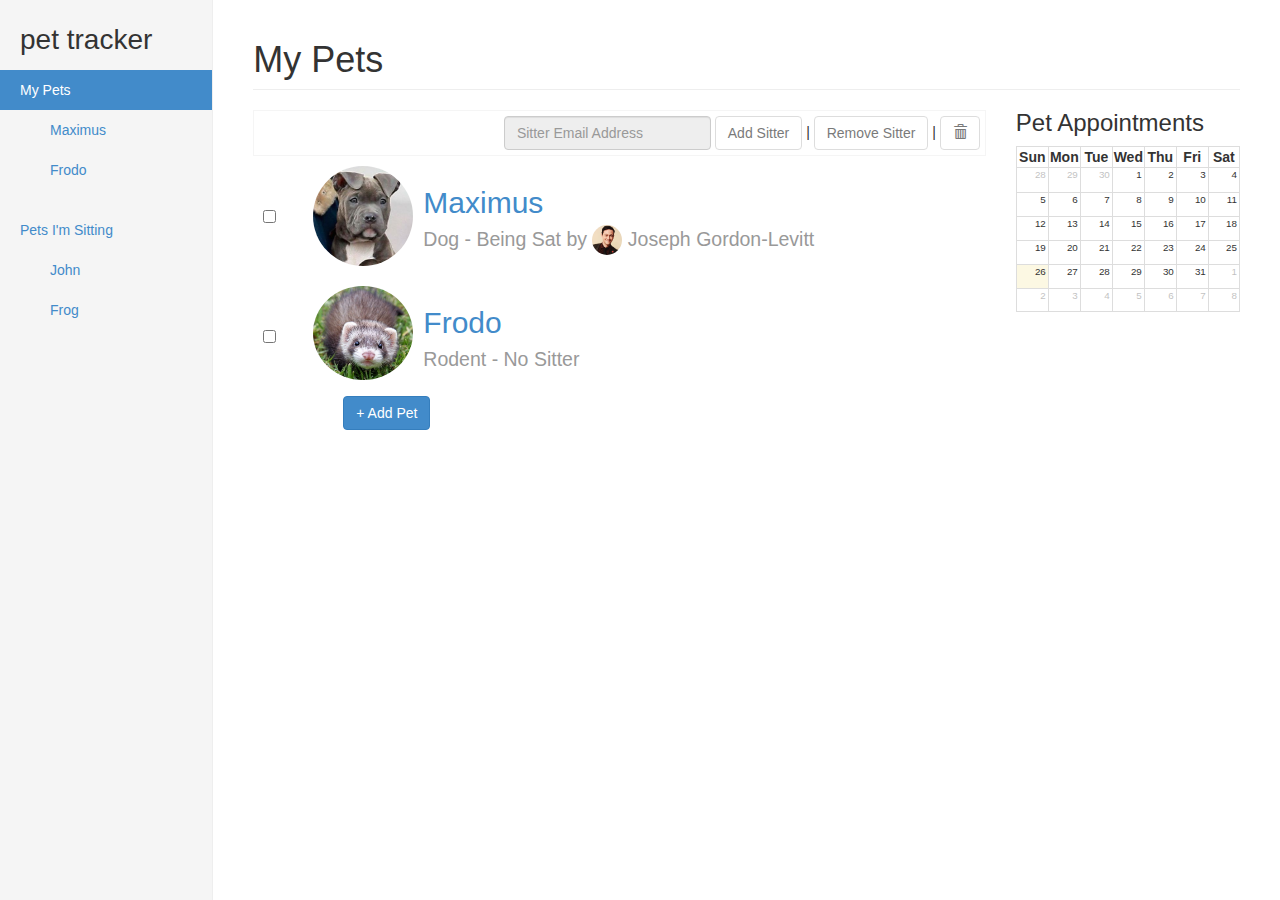
==== about.html @ 49af53d9 "Mila <3" ====
<!DOCTYPE html>
<html lang="en">
  <head>
    <meta charset="utf-8">
    <meta http-equiv="X-UA-Compatible" content="IE=edge">
    <meta name="viewport" content="width=device-width, initial-scale=1">
    <meta name="description" content="">
    <meta name="author" content="">
    <link rel="shortcut icon" href="../../assets/ico/favicon.ico">

    <title>Pet Tracker</title>

    <!-- Compiled and minified CSS -->
    <link rel="stylesheet" href="css/bootstrap.min.css">

    <!-- Custom styles for this template -->
    <link href="css/styles.css" rel="stylesheet">

    <!-- Calendar styles -->
    <link rel="stylesheet" type="text/css" href="css/fullcalendar.css" />

    <!-- HTML5 shim and Respond.js IE8 support of HTML5 elements and media queries -->
    <!--[if lt IE 9]>
      <script src="https://oss.maxcdn.com/libs/html5shiv/3.7.0/html5shiv.js"></script>
      <script src="https://oss.maxcdn.com/libs/respond.js/1.4.2/respond.min.js"></script>
    <![endif]-->
  </head>

  <body>

    <!--
    <div class="container-fluid">
      <div class="row">
        <div class="col-md-2"></div>
        <div class="col-md-10">
          <img class="profile-pic img-circle" src="profile.jpg" />
          <h1>Tom Hardy<br /><small>Cambridge, MA</small></h1>
        </div>
      </div>
    </div>--><!-- /.container -->

    <div class="container-fluid">
      <div class="row">
        <div class="col-sm-3 col-md-2 sidebar" id="sidebar" role="navigation">
          <div class="logo">pet tracker</div>
          <ul class="nav nav-sidebar">
            <li class="active category"><a href="index.html">My Pets</a></li>
            <li class="subcategory"><a href="maximus.html">Maximus</a></li>
            <li class="subcategory"><a href="frodo.html">Frodo</a></li>
          </ul>
          <ul class="nav nav-sidebar">
            <li class ="category"><a href="sittingpets.html">Pets I'm Sitting</a></li>
            <li class="subcategory"><a href="john.html">John</a></li>
            <li class="subcategory"><a href="frog.html">Frog</a></li>
          </ul>
          <ul class="nav nav-sidebar">
        </div>


        <div class="col-sm-9 col-md-10 col-sm-offset-3 col-md-offset-2 main">
          <h1 class="page-header">My Pets</h1>

          <div class="row">
            

            <div id="mypets-container" class="col-md-9">

              <div class="controls">
                <form class="form-inline" role="form">
                  <div class="form-group">
                    <input type="email" class="form-control" id="sitter-email" placeholder="Sitter Email Address" disabled>
                  </div>
                  <button type="submit" id="sitter-submit-btn" class="btn btn-default" disabled>Add Sitter</button> |  
                  <button type="button" class="btn btn-default" disabled>
                    Remove Sitter
                  </button> | 
                  <button type="button" class="btn btn-default" disabled>
                    <span class="glyphicon glyphicon-trash"></span>
                  </button>
                </form>

                
              </div>

              <a href="maximus.html">
                <div class="my-pet-entry">
                  <div class="checkbox pull-left">
                    <label>
                      <input id="maximus-checkbox" onchange="checkbox_change" type="checkbox">
                    </label>
                  </div>
                  <img class="pull-left my-pet-pic img-circle" src="img/maximus.jpg" />
                  <h2>
                    Maximus<br />
                    <small>Dog - Being Sat by <img class="sitter-pic img-circle" src="img/jgl.png" /> Joseph Gordon-Levitt</small>
                  </h2>
                </div>
              </a>

              <a href="frodo.html">
                <div class="my-pet-entry">
                  <div class="checkbox pull-left">
                    <label>
                      <input id="frodo-checkbox" type="checkbox">
                    </label>
                  </div>
                  <img class="pull-left my-pet-pic img-circle" src="img/frodo.jpg" />
                  <h2>
                    Frodo<br />
                    <small>Rodent - No Sitter</small>
                  </h2>
                </div>
              </a>

              <a id="addpet-btn" class="btn btn-primary" href="#">+ Add Pet</a>

              
            </div>

            <div class="col-md-3 calendar">
              <h3>Pet Appointments</h3>
              <div id="calendar"></div>
            </div>
          </div>
        </div>
      </div>
    </div>


    <!-- Bootstrap core JavaScript
    ================================================== -->
    <!-- Placed at the end of the document so the pages load faster -->
    <script src="https://ajax.googleapis.com/ajax/libs/jquery/1.11.0/jquery.min.js"></script>
    <!-- Compiled and minified JavaScript -->
    <script src="js/bootstrap.min.js"></script>
    <script src="js/mypets.js"></script>
    <script type="text/javascript" src="js/fullcalendar.min.js"></script>
  </body>
</html>
---- css/styles.css ----
/* GLOBAL */
body {
  
}
a:hover {
  text-decoration: none;
}

/* BOOTSTRAP OVERRIDES */
.checkbox {
  height:100%;
  padding-top:30px;
  padding-right: 30px;
}

/* OWN PROFILE STUFF */
.profile-link {
	padding:10px!important;
}

.profile-pic-nav {
	width:30px;
}

.profile-pic {
	width:140px;
	padding:20px;
	float:left;
}

.profile-container {
	border-top: 1px solid #eee;
}

.navbar form {
	width:100%;
  text-align: center;
}

/* MY PETS page */
.my-pet-entry {
  padding:10px;
  height:120px;
}
.my-pet-entry:hover {
  background-color: #f5f5f5;
}
.my-pet-pic {
  width:100px;
  margin-right:10px;
}
.sitter-pic {
  width:30px;
}
#addpet-form {
  height:200px;
}
.pet-pic-upload {
  float:left;
}
.pet-pic-upload img {
  width:100px;
}
input[type=file] {
  width:100px;
  margin-left:10px;
  color:#fff;
}
#addpet-btn {
  margin-left:30px;
}
.calendar h3 {
  margin-top: 0px;
}
.controls {
  border:1px solid #f5f5f5;
  padding:5px;
  text-align: right;
}
.fc-header {
  display:none;
}
.fc-event-title {
  display:none;
}
.fc-day-number {
  font-size: .7em;
}

/* INDIVIDUAL PETS page */
.pet-pic {
	border-radius: 10px;
	margin-right:20px;
	margin-bottom:20px;
	width:190px;
  height:190px;
  overflow: hidden;
}
.pet-description {
	width:600px!important;
}
.pet-description-text {
	color:#5e5e5e;
}
.schedule-icon {
	width:50px;
	border-radius: 5px;
}
#pet-schedule {
	height:300px;
	border:1px solid #999;
	border-radius: 5px;
}

/*
 * Sidebar
 */

/* Hide for mobile, show later */
.sidebar {
  display: none;
}
@media (min-width: 768px) {
  .sidebar {
    position: absolute;
    top: 0px;
    bottom: 0;
    left: 0;
    z-index: 1000;
    display: block;
    padding: 20px;
    overflow-x: hidden;
    overflow-y: auto; /* Scrollable contents if viewport is shorter than content. */
    background-color: #f5f5f5;
    border-right: 1px solid #eee;
  }
}

.category {
  
}

.subcategory {
  text-indent:30px;
}

/* Sidebar navigation */
.nav-sidebar {
  margin-right: -21px; /* 20px padding + 1px border */
  margin-bottom: 20px;
  margin-left: -20px;
}
.nav-sidebar > li > a {
  padding-right: 20px;
  padding-left: 20px;
}
.nav-sidebar > .active > a,
.nav-sidebar > .active > a:hover {
  color: #fff;
  background-color: #428bca;
}

.logo {
  font-size: 2em;
  margin-bottom: 10px;
}

@media (min-width: 768px) {
  .main {
    padding-right: 40px;
    padding-left: 40px;
  }
}
---- css/fullcalendar.css ----
/*!
 * FullCalendar v1.6.4 Stylesheet
 * Docs & License: http://arshaw.com/fullcalendar/
 * (c) 2013 Adam Shaw
 */


.fc {
	direction: ltr;
	text-align: left;
	}
	
.fc table {
	border-collapse: collapse;
	border-spacing: 0;
	}
	
html .fc,
.fc table {
	font-size: 1em;
	}
	
.fc td,
.fc th {
	padding: 0;
	vertical-align: top;
	}



/* Header
------------------------------------------------------------------------*/

.fc-header td {
	white-space: nowrap;
	}

.fc-header-left {
	width: 25%;
	text-align: left;
	}
	
.fc-header-center {
	text-align: center;
	}
	
.fc-header-right {
	width: 25%;
	text-align: right;
	}
	
.fc-header-title {
	display: inline-block;
	vertical-align: top;
	}
	
.fc-header-title h2 {
	margin-top: 0;
	white-space: nowrap;
	}
	
.fc .fc-header-space {
	padding-left: 10px;
	}
	
.fc-header .fc-button {
	margin-bottom: 1em;
	vertical-align: top;
	}
	
/* buttons edges butting together */

.fc-header .fc-button {
	margin-right: -1px;
	}
	
.fc-header .fc-corner-right,  /* non-theme */
.fc-header .ui-corner-right { /* theme */
	margin-right: 0; /* back to normal */
	}
	
/* button layering (for border precedence) */
	
.fc-header .fc-state-hover,
.fc-header .ui-state-hover {
	z-index: 2;
	}
	
.fc-header .fc-state-down {
	z-index: 3;
	}

.fc-header .fc-state-active,
.fc-header .ui-state-active {
	z-index: 4;
	}
	
	
	
/* Content
------------------------------------------------------------------------*/
	
.fc-content {
	clear: both;
	zoom: 1; /* for IE7, gives accurate coordinates for [un]freezeContentHeight */
	}
	
.fc-view {
	width: 100%;
	overflow: hidden;
	}
	
	

/* Cell Styles
------------------------------------------------------------------------*/

.fc-widget-header,    /* <th>, usually */
.fc-widget-content {  /* <td>, usually */
	border: 1px solid #ddd;
	}
	
.fc-state-highlight { /* <td> today cell */ /* TODO: add .fc-today to <th> */
	background: #fcf8e3;
	}
	
.fc-cell-overlay { /* semi-transparent rectangle while dragging */
	background: #bce8f1;
	opacity: .3;
	filter: alpha(opacity=30); /* for IE */
	}
	


/* Buttons
------------------------------------------------------------------------*/

.fc-button {
	position: relative;
	display: inline-block;
	padding: 0 .6em;
	overflow: hidden;
	height: 1.9em;
	line-height: 1.9em;
	white-space: nowrap;
	cursor: pointer;
	}
	
.fc-state-default { /* non-theme */
	border: 1px solid;
	}

.fc-state-default.fc-corner-left { /* non-theme */
	border-top-left-radius: 4px;
	border-bottom-left-radius: 4px;
	}

.fc-state-default.fc-corner-right { /* non-theme */
	border-top-right-radius: 4px;
	border-bottom-right-radius: 4px;
	}

/*
	Our default prev/next buttons use HTML entities like &lsaquo; &rsaquo; &laquo; &raquo;
	and we'll try to make them look good cross-browser.
*/

.fc-text-arrow {
	margin: 0 .1em;
	font-size: 2em;
	font-family: "Courier New", Courier, monospace;
	vertical-align: baseline; /* for IE7 */
	}

.fc-button-prev .fc-text-arrow,
.fc-button-next .fc-text-arrow { /* for &lsaquo; &rsaquo; */
	font-weight: bold;
	}
	
/* icon (for jquery ui) */
	
.fc-button .fc-icon-wrap {
	position: relative;
	float: left;
	top: 50%;
	}
	
.fc-button .ui-icon {
	position: relative;
	float: left;
	margin-top: -50%;
	*margin-top: 0;
	*top: -50%;
	}
	
/*
  button states
  borrowed from twitter bootstrap (http://twitter.github.com/bootstrap/)
*/

.fc-state-default {
	background-color: #f5f5f5;
	background-image: -moz-linear-gradient(top, #ffffff, #e6e6e6);
	background-image: -webkit-gradient(linear, 0 0, 0 100%, from(#ffffff), to(#e6e6e6));
	background-image: -webkit-linear-gradient(top, #ffffff, #e6e6e6);
	background-image: -o-linear-gradient(top, #ffffff, #e6e6e6);
	background-image: linear-gradient(to bottom, #ffffff, #e6e6e6);
	background-repeat: repeat-x;
	border-color: #e6e6e6 #e6e6e6 #bfbfbf;
	border-color: rgba(0, 0, 0, 0.1) rgba(0, 0, 0, 0.1) rgba(0, 0, 0, 0.25);
	color: #333;
	text-shadow: 0 1px 1px rgba(255, 255, 255, 0.75);
	box-shadow: inset 0 1px 0 rgba(255, 255, 255, 0.2), 0 1px 2px rgba(0, 0, 0, 0.05);
	}

.fc-state-hover,
.fc-state-down,
.fc-state-active,
.fc-state-disabled {
	color: #333333;
	background-color: #e6e6e6;
	}

.fc-state-hover {
	color: #333333;
	text-decoration: none;
	background-position: 0 -15px;
	-webkit-transition: background-position 0.1s linear;
	   -moz-transition: background-position 0.1s linear;
	     -o-transition: background-position 0.1s linear;
	        transition: background-position 0.1s linear;
	}

.fc-state-down,
.fc-state-active {
	background-color: #cccccc;
	background-image: none;
	outline: 0;
	box-shadow: inset 0 2px 4px rgba(0, 0, 0, 0.15), 0 1px 2px rgba(0, 0, 0, 0.05);
	}

.fc-state-disabled {
	cursor: default;
	background-image: none;
	opacity: 0.65;
	filter: alpha(opacity=65);
	box-shadow: none;
	}

	

/* Global Event Styles
------------------------------------------------------------------------*/

.fc-event-container > * {
	z-index: 8;
	}

.fc-event-container > .ui-draggable-dragging,
.fc-event-container > .ui-resizable-resizing {
	z-index: 9;
	}
	 
.fc-event {
	border: 1px solid #3a87ad; /* default BORDER color */
	background-color: #3a87ad; /* default BACKGROUND color */
	color: #fff;               /* default TEXT color */
	font-size: .85em;
	cursor: default;
	}

a.fc-event {
	text-decoration: none;
	}
	
a.fc-event,
.fc-event-draggable {
	cursor: pointer;
	}
	
.fc-rtl .fc-event {
	text-align: right;
	}

.fc-event-inner {
	width: 100%;
	height: 100%;
	overflow: hidden;
	}
	
.fc-event-time,
.fc-event-title {
	padding: 0 1px;
	}
	
.fc .ui-resizable-handle {
	display: block;
	position: absolute;
	z-index: 99999;
	overflow: hidden; /* hacky spaces (IE6/7) */
	font-size: 300%;  /* */
	line-height: 50%; /* */
	}
	
	
	
/* Horizontal Events
------------------------------------------------------------------------*/

.fc-event-hori {
	border-width: 1px 0;
	margin-bottom: 1px;
	}

.fc-ltr .fc-event-hori.fc-event-start,
.fc-rtl .fc-event-hori.fc-event-end {
	border-left-width: 1px;
	border-top-left-radius: 3px;
	border-bottom-left-radius: 3px;
	}

.fc-ltr .fc-event-hori.fc-event-end,
.fc-rtl .fc-event-hori.fc-event-start {
	border-right-width: 1px;
	border-top-right-radius: 3px;
	border-bottom-right-radius: 3px;
	}
	
/* resizable */
	
.fc-event-hori .ui-resizable-e {
	top: 0           !important; /* importants override pre jquery ui 1.7 styles */
	right: -3px      !important;
	width: 7px       !important;
	height: 100%     !important;
	cursor: e-resize;
	}
	
.fc-event-hori .ui-resizable-w {
	top: 0           !important;
	left: -3px       !important;
	width: 7px       !important;
	height: 100%     !important;
	cursor: w-resize;
	}
	
.fc-event-hori .ui-resizable-handle {
	_padding-bottom: 14px; /* IE6 had 0 height */
	}
	
	
	
/* Reusable Separate-border Table
------------------------------------------------------------*/

table.fc-border-separate {
	border-collapse: separate;
	}
	
.fc-border-separate th,
.fc-border-separate td {
	border-width: 1px 0 0 1px;
	}
	
.fc-border-separate th.fc-last,
.fc-border-separate td.fc-last {
	border-right-width: 1px;
	}
	
.fc-border-separate tr.fc-last th,
.fc-border-separate tr.fc-last td {
	border-bottom-width: 1px;
	}
	
.fc-border-separate tbody tr.fc-first td,
.fc-border-separate tbody tr.fc-first th {
	border-top-width: 0;
	}
	
	

/* Month View, Basic Week View, Basic Day View
------------------------------------------------------------------------*/

.fc-grid th {
	text-align: center;
	}

.fc .fc-week-number {
	width: 22px;
	text-align: center;
	}

.fc .fc-week-number div {
	padding: 0 2px;
	}
	
.fc-grid .fc-day-number {
	float: right;
	padding: 0 2px;
	}
	
.fc-grid .fc-other-month .fc-day-number {
	opacity: 0.3;
	filter: alpha(opacity=30); /* for IE */
	/* opacity with small font can sometimes look too faded
	   might want to set the 'color' property instead
	   making day-numbers bold also fixes the problem */
	}
	
.fc-grid .fc-day-content {
	clear: both;
	padding: 2px 2px 1px; /* distance between events and day edges */
	}
	
/* event styles */
	
.fc-grid .fc-event-time {
	font-weight: bold;
	}
	
/* right-to-left */
	
.fc-rtl .fc-grid .fc-day-number {
	float: left;
	}
	
.fc-rtl .fc-grid .fc-event-time {
	float: right;
	}
	
	

/* Agenda Week View, Agenda Day View
------------------------------------------------------------------------*/

.fc-agenda table {
	border-collapse: separate;
	}
	
.fc-agenda-days th {
	text-align: center;
	}
	
.fc-agenda .fc-agenda-axis {
	width: 50px;
	padding: 0 4px;
	vertical-align: middle;
	text-align: right;
	white-space: nowrap;
	font-weight: normal;
	}

.fc-agenda .fc-week-number {
	font-weight: bold;
	}
	
.fc-agenda .fc-day-content {
	padding: 2px 2px 1px;
	}
	
/* make axis border take precedence */
	
.fc-agenda-days .fc-agenda-axis {
	border-right-width: 1px;
	}
	
.fc-agenda-days .fc-col0 {
	border-left-width: 0;
	}
	
/* all-day area */
	
.fc-agenda-allday th {
	border-width: 0 1px;
	}
	
.fc-agenda-allday .fc-day-content {
	min-height: 34px; /* TODO: doesnt work well in quirksmode */
	_height: 34px;
	}
	
/* divider (between all-day and slots) */
	
.fc-agenda-divider-inner {
	height: 2px;
	overflow: hidden;
	}
	
.fc-widget-header .fc-agenda-divider-inner {
	background: #eee;
	}
	
/* slot rows */
	
.fc-agenda-slots th {
	border-width: 1px 1px 0;
	}
	
.fc-agenda-slots td {
	border-width: 1px 0 0;
	background: none;
	}
	
.fc-agenda-slots td div {
	height: 20px;
	}
	
.fc-agenda-slots tr.fc-slot0 th,
.fc-agenda-slots tr.fc-slot0 td {
	border-top-width: 0;
	}

.fc-agenda-slots tr.fc-minor th,
.fc-agenda-slots tr.fc-minor td {
	border-top-style: dotted;
	}
	
.fc-agenda-slots tr.fc-minor th.ui-widget-header {
	*border-top-style: solid; /* doesn't work with background in IE6/7 */
	}
	


/* Vertical Events
------------------------------------------------------------------------*/

.fc-event-vert {
	border-width: 0 1px;
	}

.fc-event-vert.fc-event-start {
	border-top-width: 1px;
	border-top-left-radius: 3px;
	border-top-right-radius: 3px;
	}

.fc-event-vert.fc-event-end {
	border-bottom-width: 1px;
	border-bottom-left-radius: 3px;
	border-bottom-right-radius: 3px;
	}
	
.fc-event-vert .fc-event-time {
	white-space: nowrap;
	font-size: 10px;
	}

.fc-event-vert .fc-event-inner {
	position: relative;
	z-index: 2;
	}
	
.fc-event-vert .fc-event-bg { /* makes the event lighter w/ a semi-transparent overlay  */
	position: absolute;
	z-index: 1;
	top: 0;
	left: 0;
	width: 100%;
	height: 100%;
	background: #fff;
	opacity: .25;
	filter: alpha(opacity=25);
	}
	
.fc .ui-draggable-dragging .fc-event-bg, /* TODO: something nicer like .fc-opacity */
.fc-select-helper .fc-event-bg {
	display: none\9; /* for IE6/7/8. nested opacity filters while dragging don't work */
	}
	
/* resizable */
	
.fc-event-vert .ui-resizable-s {
	bottom: 0        !important; /* importants override pre jquery ui 1.7 styles */
	width: 100%      !important;
	height: 8px      !important;
	overflow: hidden !important;
	line-height: 8px !important;
	font-size: 11px  !important;
	font-family: monospace;
	text-align: center;
	cursor: s-resize;
	}
	
.fc-agenda .ui-resizable-resizing { /* TODO: better selector */
	_overflow: hidden;
	}
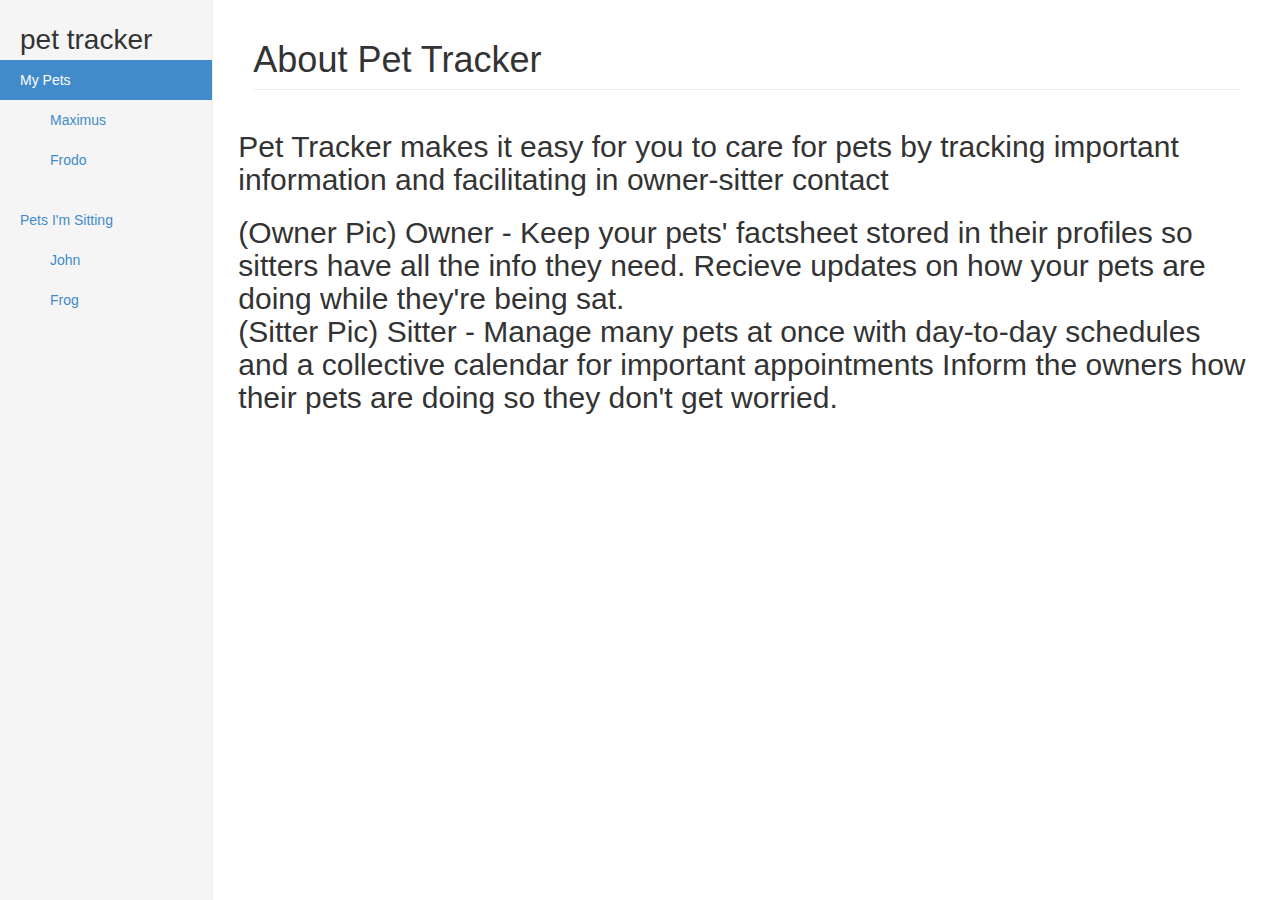
==== commit 9cbcef83: "about page" ====
--- a/about.html
+++ b/about.html
@@ -59,69 +59,17 @@
 
 
         <div class="col-sm-9 col-md-10 col-sm-offset-3 col-md-offset-2 main">
-          <h1 class="page-header">My Pets</h1>
+          <h1 class="page-header">About Pet Tracker</h1>
 
           <div class="row">
-            
+            <h2>Pet Tracker makes it easy for you to care for pets by tracking important information and facilitating in owner-sitter contact<h2>
 
-            <div id="mypets-container" class="col-md-9">
+              (Owner Pic) Owner - Keep your pets' factsheet stored in their profiles so sitters have all the info they need.
+              Recieve updates on how your pets are doing while they're being sat.
 
-              <div class="controls">
-                <form class="form-inline" role="form">
-                  <div class="form-group">
-                    <input type="email" class="form-control" id="sitter-email" placeholder="Sitter Email Address" disabled>
-                  </div>
-                  <button type="submit" id="sitter-submit-btn" class="btn btn-default" disabled>Add Sitter</button> |  
-                  <button type="button" class="btn btn-default" disabled>
-                    Remove Sitter
-                  </button> | 
-                  <button type="button" class="btn btn-default" disabled>
-                    <span class="glyphicon glyphicon-trash"></span>
-                  </button>
-                </form>
-
-                
-              </div>
-
-              <a href="maximus.html">
-                <div class="my-pet-entry">
-                  <div class="checkbox pull-left">
-                    <label>
-                      <input id="maximus-checkbox" onchange="checkbox_change" type="checkbox">
-                    </label>
-                  </div>
-                  <img class="pull-left my-pet-pic img-circle" src="img/maximus.jpg" />
-                  <h2>
-                    Maximus<br />
-                    <small>Dog - Being Sat by <img class="sitter-pic img-circle" src="img/jgl.png" /> Joseph Gordon-Levitt</small>
-                  </h2>
-                </div>
-              </a>
-
-              <a href="frodo.html">
-                <div class="my-pet-entry">
-                  <div class="checkbox pull-left">
-                    <label>
-                      <input id="frodo-checkbox" type="checkbox">
-                    </label>
-                  </div>
-                  <img class="pull-left my-pet-pic img-circle" src="img/frodo.jpg" />
-                  <h2>
-                    Frodo<br />
-                    <small>Rodent - No Sitter</small>
-                  </h2>
-                </div>
-              </a>
-
-              <a id="addpet-btn" class="btn btn-primary" href="#">+ Add Pet</a>
-
-              
-            </div>
-
-            <div class="col-md-3 calendar">
-              <h3>Pet Appointments</h3>
-              <div id="calendar"></div>
-            </div>
+              <div></div>
+              (Sitter Pic) Sitter - Manage many pets at once with day-to-day schedules and a collective calendar for important appointments
+              Inform the owners how their pets are doing so they don't get worried.
           </div>
         </div>
       </div>
--- a/css/styles.css
+++ b/css/styles.css
@@ -162,7 +162,6 @@
 
 .logo {
   font-size: 2em;
-  margin-bottom: 10px;
 }
 
 @media (min-width: 768px) {
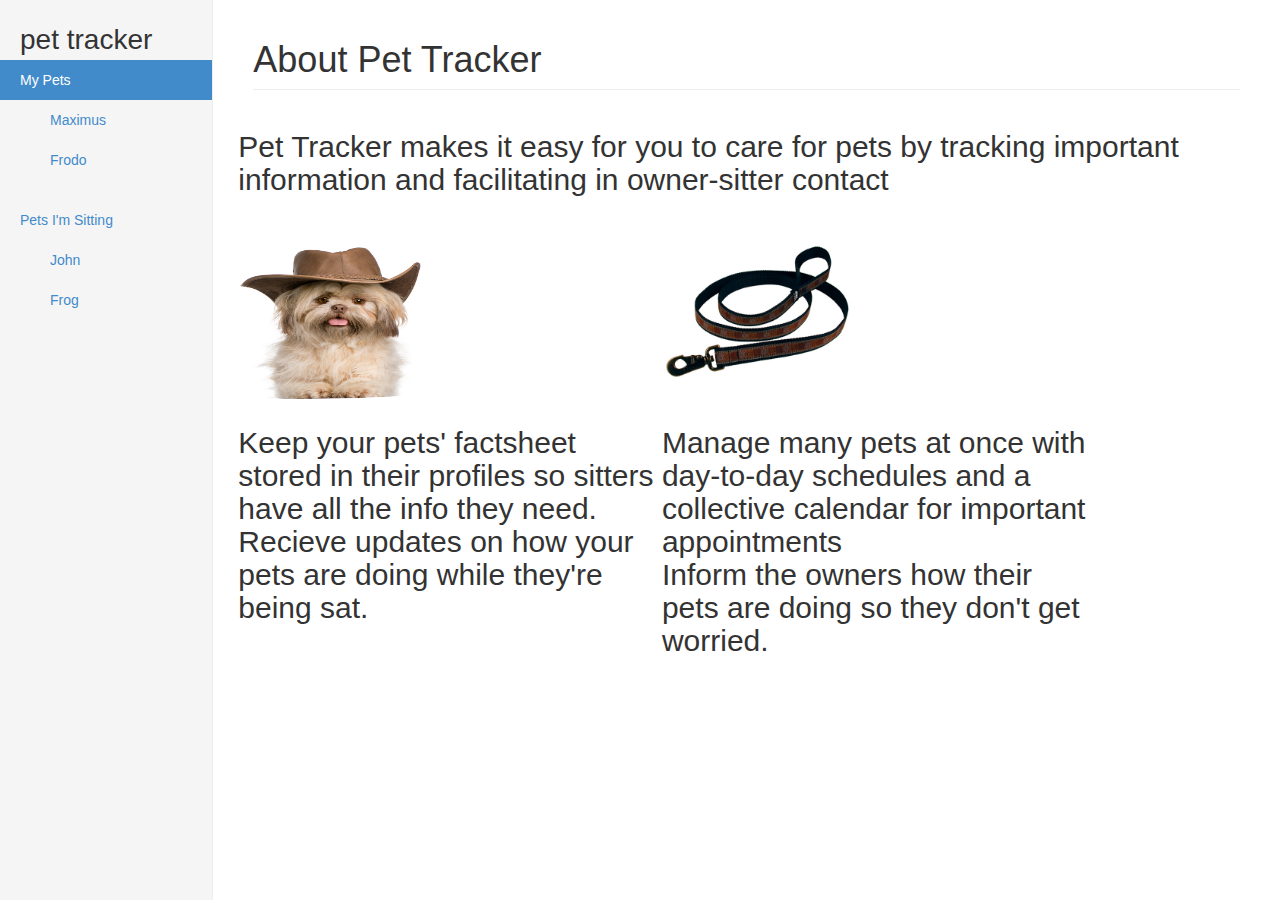
==== commit 51dc56d7: "about pics" ====
--- a/about.html
+++ b/about.html
@@ -64,12 +64,29 @@
           <div class="row">
             <h2>Pet Tracker makes it easy for you to care for pets by tracking important information and facilitating in owner-sitter contact<h2>
 
-              (Owner Pic) Owner - Keep your pets' factsheet stored in their profiles so sitters have all the info they need.
-              Recieve updates on how your pets are doing while they're being sat.
+            <div class="col-md-5">
+              <div class="row">
+                <img class="pet-pic" src="img/ownerdog.jpg"/>
+              </div>
+              <div class="row">
+                Keep your pets' factsheet stored in their profiles so sitters have all the info they need.
+              </div>
+              <div class="row">
+                Recieve updates on how your pets are doing while they're being sat.
+              </div>
+            </div>
 
-              <div></div>
-              (Sitter Pic) Sitter - Manage many pets at once with day-to-day schedules and a collective calendar for important appointments
-              Inform the owners how their pets are doing so they don't get worried.
+            <div class="col-md-5">
+              <div class="row">
+                <img class="pet-pic" src="img/leash.jpg"/>
+              </div>
+              <div class="row">
+                Manage many pets at once with day-to-day schedules and a collective calendar for important appointments
+              </div>
+              <div class="row">
+                Inform the owners how their pets are doing so they don't get worried.</li>
+              </div>
+            </div>
           </div>
         </div>
       </div>
--- a/css/styles.css
+++ b/css/styles.css
@@ -69,22 +69,51 @@
 #addpet-btn {
   margin-left:30px;
 }
-.calendar h3 {
-  margin-top: 0px;
-}
 .controls {
   border:1px solid #f5f5f5;
   padding:5px;
   text-align: right;
 }
+
+/* CALENDAR WIDGET */
+.calendar h3 {
+  margin-top: 0px;
+}
 .fc-header {
   display:none;
+}
+.fc-event {
+  height:10px;
 }
 .fc-event-title {
   display:none;
 }
 .fc-day-number {
   font-size: .7em;
+}
+#event-info {
+  width:90px;
+  background-color: #f5f5f5;
+  display:none;
+  z-index:10;
+  border: 1px solid #999;
+  border-radius: 3px;
+}
+#event-info-content {
+  margin:5px;
+}
+#event-info .glyphicon-trash {
+  padding:5px;
+}
+#close-event-info {
+  position:absolute;
+  right:0;
+  margin-right:5px;
+}
+#add-event {
+  display:none;
+  background-color: #f5f5f5;
+  z-index:10;
 }
 
 /* INDIVIDUAL PETS page */
@@ -110,6 +139,9 @@
 	height:300px;
 	border:1px solid #999;
 	border-radius: 5px;
+}
+.cal-hover .fc-day:hover {
+  background-color: #f5f5f5;
 }
 
 /*
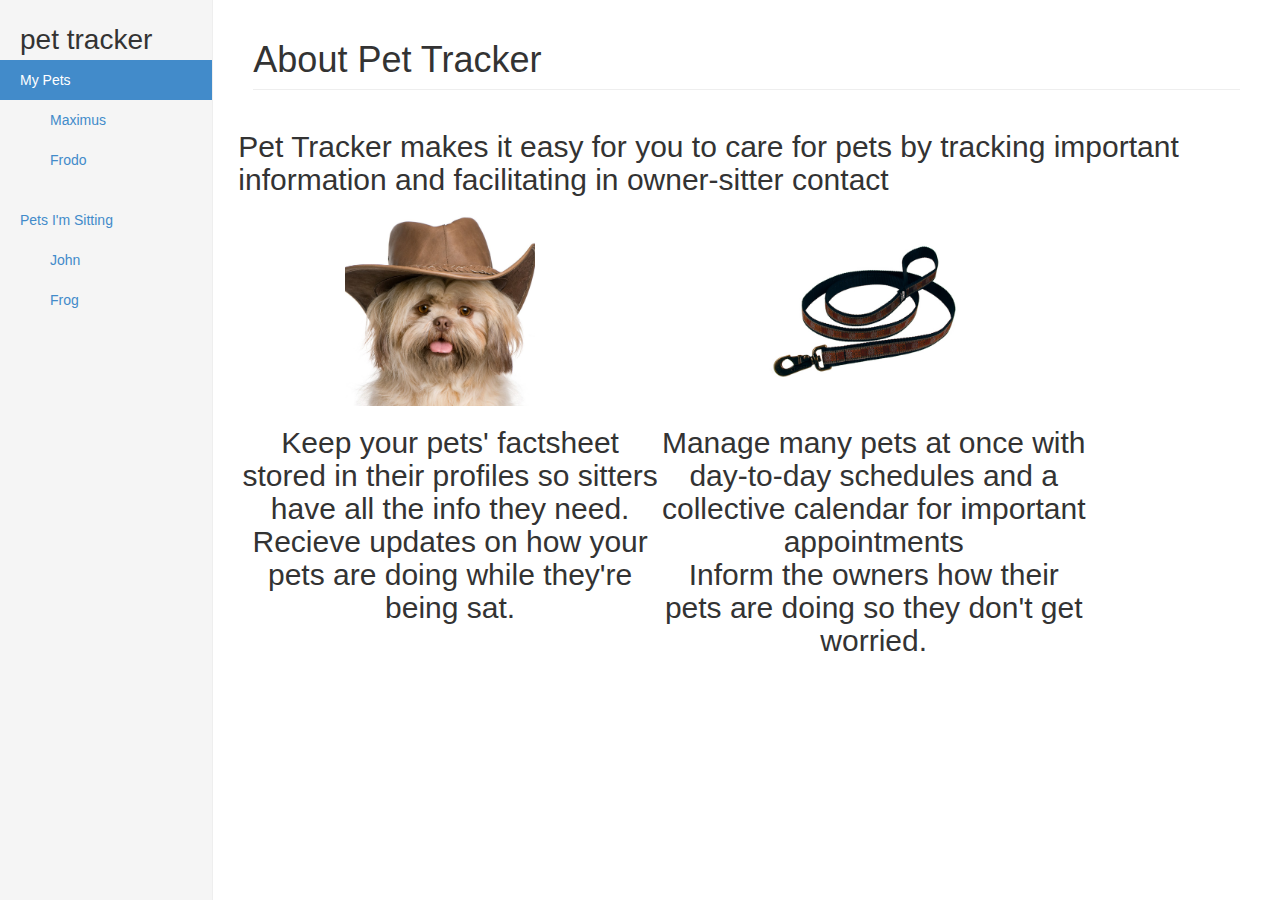
==== commit 53214b9c: "Fixed a pic and some other small things" ====
--- a/about.html
+++ b/about.html
@@ -64,7 +64,7 @@
           <div class="row">
             <h2>Pet Tracker makes it easy for you to care for pets by tracking important information and facilitating in owner-sitter contact<h2>
 
-            <div class="col-md-5">
+            <div class="col-md-5 about">
               <div class="row">
                 <img class="pet-pic" src="img/ownerdog.jpg"/>
               </div>
@@ -76,7 +76,7 @@
               </div>
             </div>
 
-            <div class="col-md-5">
+            <div class="col-md-5 about">
               <div class="row">
                 <img class="pet-pic" src="img/leash.jpg"/>
               </div>
--- a/css/styles.css
+++ b/css/styles.css
@@ -196,9 +196,17 @@
   font-size: 2em;
 }
 
+.aboutlink {
+  font-size: 1em;
+}
+
 @media (min-width: 768px) {
   .main {
     padding-right: 40px;
     padding-left: 40px;
   }
 }
+
+.about {
+  text-align: center;
+}
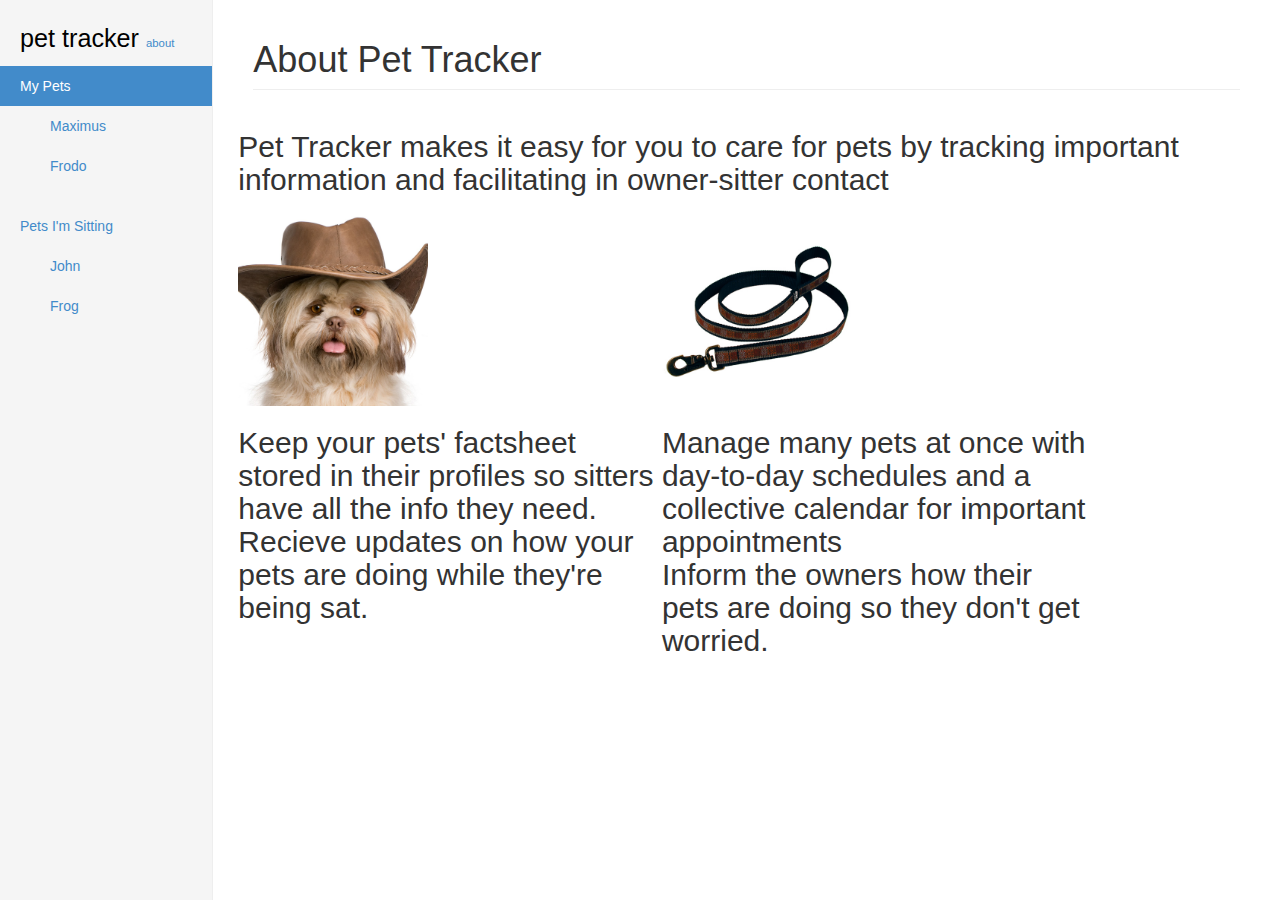
==== commit 748f07e1: "about link on sidebar" ====
--- a/about.html
+++ b/about.html
@@ -43,7 +43,7 @@
     <div class="container-fluid">
       <div class="row">
         <div class="col-sm-3 col-md-2 sidebar" id="sidebar" role="navigation">
-          <div class="logo">pet tracker</div>
+          <div class="logo"><a class="logo-text" href="index.html">pet tracker</a> <a class="about-link" href="about.html">about</a></div>
           <ul class="nav nav-sidebar">
             <li class="active category"><a href="index.html">My Pets</a></li>
             <li class="subcategory"><a href="maximus.html">Maximus</a></li>
@@ -64,7 +64,7 @@
           <div class="row">
             <h2>Pet Tracker makes it easy for you to care for pets by tracking important information and facilitating in owner-sitter contact<h2>
 
-            <div class="col-md-5 about">
+            <div class="col-md-5">
               <div class="row">
                 <img class="pet-pic" src="img/ownerdog.jpg"/>
               </div>
@@ -76,7 +76,7 @@
               </div>
             </div>
 
-            <div class="col-md-5 about">
+            <div class="col-md-5">
               <div class="row">
                 <img class="pet-pic" src="img/leash.jpg"/>
               </div>
--- a/css/styles.css
+++ b/css/styles.css
@@ -126,7 +126,7 @@
   overflow: hidden;
 }
 .pet-description {
-	width:600px!important;
+	width:400px!important;
 }
 .pet-description-text {
 	color:#5e5e5e;
@@ -193,11 +193,14 @@
 }
 
 .logo {
-  font-size: 2em;
-}
-
-.aboutlink {
-  font-size: 1em;
+  font-size: 1.8em;
+  margin-bottom: 10px;
+}
+.logo .logo-text {
+  color:#000;
+}
+.logo .about-link {
+  font-size: .45em;
 }
 
 @media (min-width: 768px) {
@@ -206,7 +209,3 @@
     padding-left: 40px;
   }
 }
-
-.about {
-  text-align: center;
-}
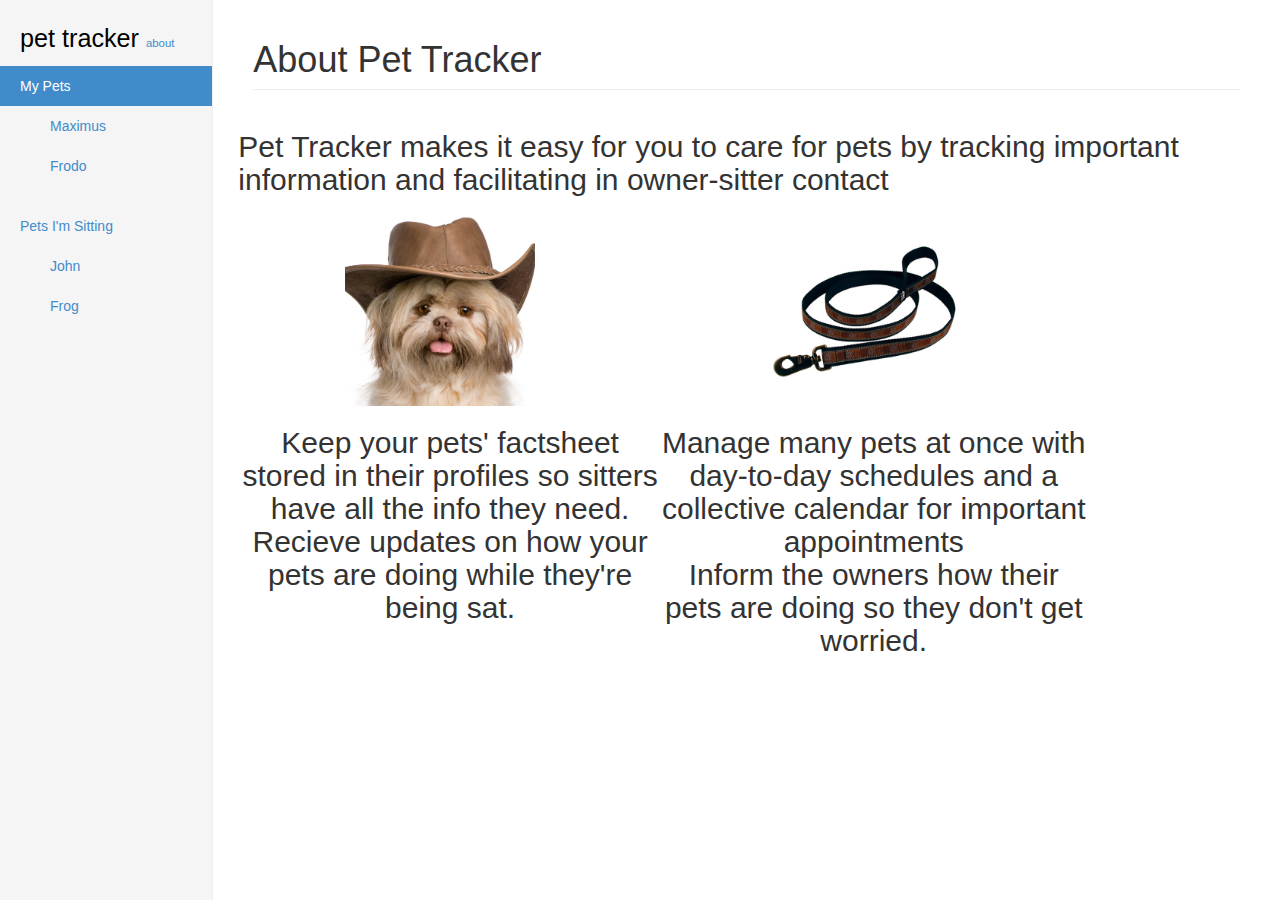
==== commit 3424ab7b: "Merge branch 'master' of https://github.com/tweilu/pettracker-prototype" ====
--- a/about.html
+++ b/about.html
@@ -64,7 +64,7 @@
           <div class="row">
             <h2>Pet Tracker makes it easy for you to care for pets by tracking important information and facilitating in owner-sitter contact<h2>
 
-            <div class="col-md-5">
+            <div class="col-md-5 about">
               <div class="row">
                 <img class="pet-pic" src="img/ownerdog.jpg"/>
               </div>
@@ -76,7 +76,7 @@
               </div>
             </div>
 
-            <div class="col-md-5">
+            <div class="col-md-5 about">
               <div class="row">
                 <img class="pet-pic" src="img/leash.jpg"/>
               </div>
--- a/css/styles.css
+++ b/css/styles.css
@@ -203,9 +203,17 @@
   font-size: .45em;
 }
 
+.aboutlink {
+  font-size: 1em;
+}
+
 @media (min-width: 768px) {
   .main {
     padding-right: 40px;
     padding-left: 40px;
   }
 }
+
+.about {
+  text-align: center;
+}
